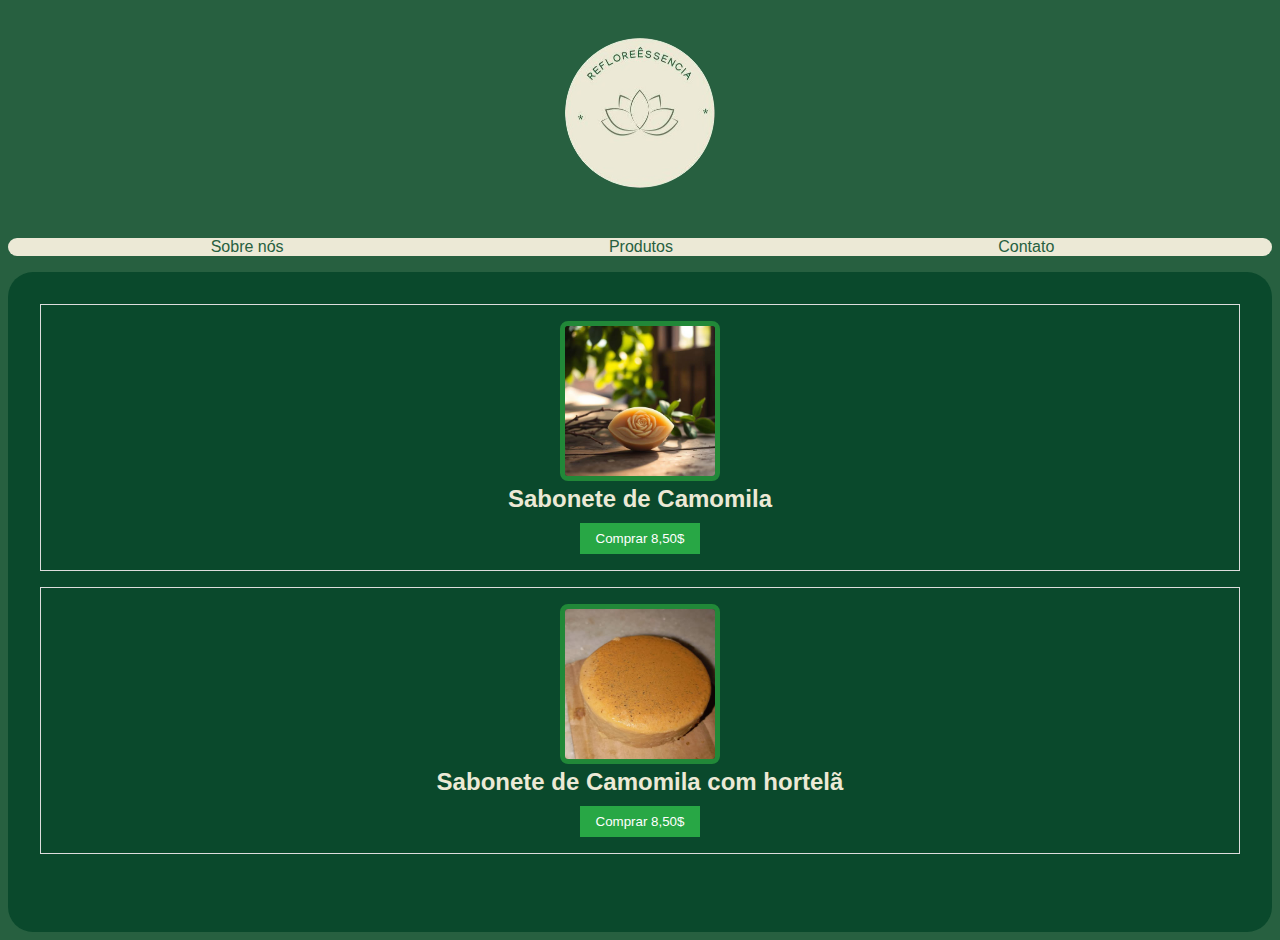
==== produtos.html @ fbf7b5c3 "Add files via upload" ====
<!DOCTYPE html>
<html lang="en">
<head>
    <meta charset="UTF-8">
    <meta name="viewport" content="width=device-width, initial-scale=1.0">
    <title>Refloreêssencia</title>
    <link rel="stylesheet" href="index.css">
</head>
<body>
    <header>
        <div class="center">
            <img src="./img/logo.jpg">
        </div>
    </header>

    <nav>
        <ul>
            <li>
                <a href="index.html">Sobre nós</a>
            </li>
            <li>
                <a href="produtos.html">Produtos</a>
            </li>
            <li>
                <a href="contato.html">Contato</a>
            </li>
        </ul>
    </nav>

    <div class="secondcolor">
        <div class="container">
            <div class="product">
                <div class="center">
                    <img src="./img/produto1.jpg" alt="Produto 1">                    
                </div>
                <h2>Sabonete de Camomila</h2>
                <button>Comprar 8,50$</button>
            </div>
            <div class="product">
                <div class="center">
                    <img src="./img/produto2.jpg" alt="Produto 2">                    
                </div>
                <h2>Sabonete de Camomila com hortelã</h2>
                <button>Comprar 8,50$</button>
            </div>
        </div>
    </div>
</body>
</html>
---- index.css ----
body {
    color: #ece9d6;
    background-color: #276040;
    font-family: Arial, Helvetica, sans-serif;
}

ul {
    display: flex;
    justify-content: space-around;
    list-style-type: none;
    align-items: center;
    padding-right: 55px;
}

a {
    color: #276040;
    text-decoration: none;
}

header img {
    padding-top: 30px;
    padding-bottom: 30px;
    width: 150px;
    height: 150px;
    border-radius: 50%;
}

.center {
    text-align: center;
}

h1 {
    display: flex;
    justify-content: center;
    padding-top: 50px;
    padding-bottom: 50px;
}

h2 {
    display: flex;
    justify-content: center;
    padding-bottom: 10px;
}

h3 {
    display: flex;
    justify-content: center;
}

p {
    display: flex;
    justify-content: center;
    text-align: center;
    padding: 1%;
    padding-right: 5%;
    padding-left: 5%;
}

nav {
    background-color: #ece9d6;
    border-radius: 25px;
    height: 20apx;
}

.secondcolor {
    background-color: rgb(10, 73, 44);
    padding-bottom: 30px;
    border-radius: 25px;
}

.container {
    text-align: center;
    padding: 2rem;
}

.product {
    border: 1px solid #ddd;
    padding: 1rem;
    margin-bottom: 1rem;
}

.product img {
    max-width: 100%;
    height: auto;
    border-radius: 5%;
}

.product h2 {
    display: flex;
    justify-content: center;
    margin: 0;
    font-size: 1.5rem;
}

.product p {
    display: flex;
    justify-content: center;
    margin: 0.5rem 0;
}

.product button {
    background-color: #28a745;
    color: white;
    border: none;
    padding: 0.5rem 1rem;
    cursor: pointer;
}

.product button:hover {
    background-color: #218838;
}

button {
    padding-left: 500px;
    text-align: center;
}

.product img {
    border: 5px solid #218838;
    width: 150px;
    height: 150px;
}

section img {
    padding-top: 30px;
    width: 50px;
    height: 50px;
}
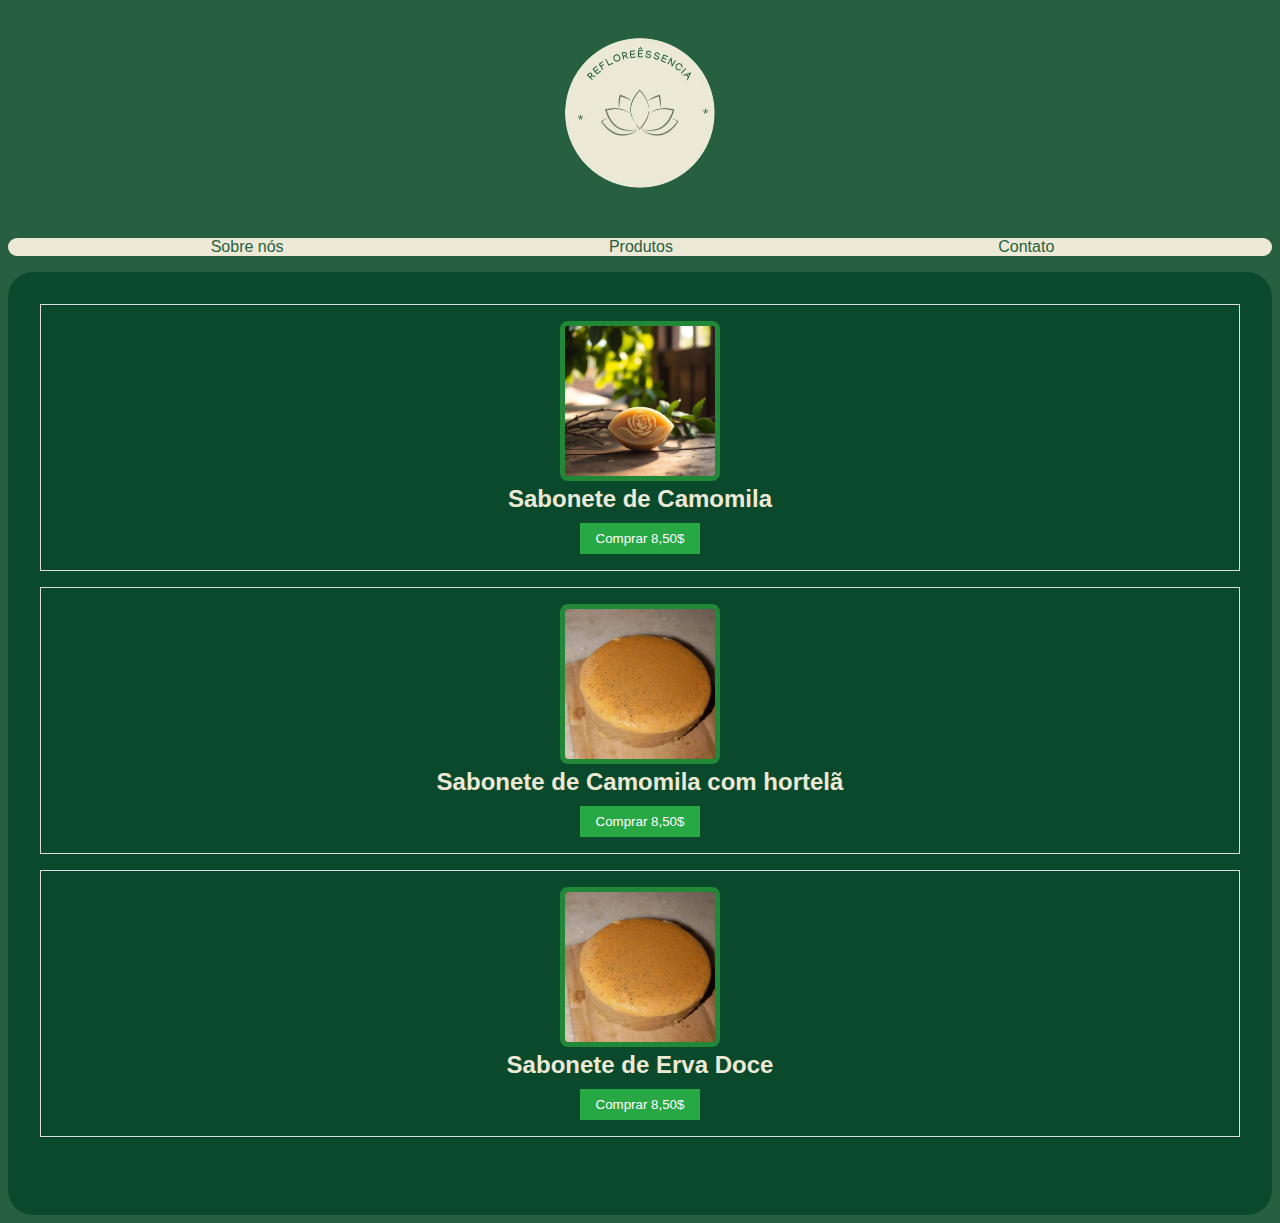
==== commit f4a80937: "Update produtos.html" ====
--- a/produtos.html
+++ b/produtos.html
@@ -43,7 +43,14 @@
                 <h2>Sabonete de Camomila com hortelã</h2>
                 <button>Comprar 8,50$</button>
             </div>
+            <div class="product">
+                <div class="center">
+                    <img src="./img/produto2.jpg" alt="Produto 3">                    
+                </div>
+                <h2>Sabonete de Erva Doce</h2>
+                <button>Comprar 8,50$</button>
+            </div>
         </div>
     </div>
 </body>
-</html>+</html>
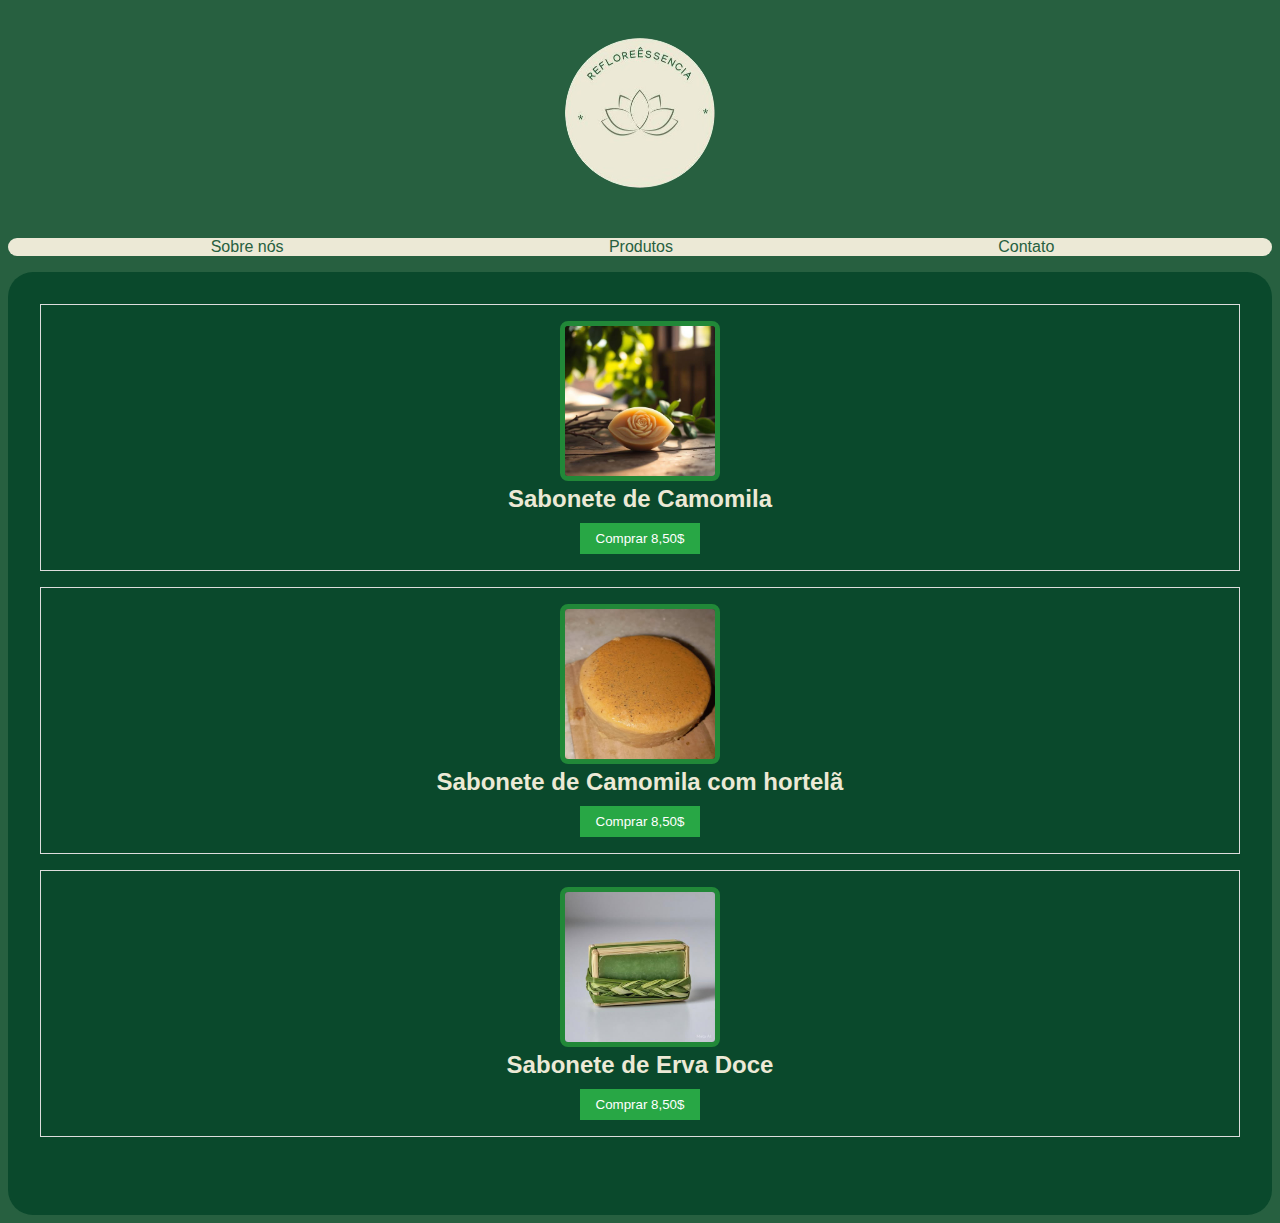
==== commit f2ed5876: "Update produtos.html" ====
--- a/produtos.html
+++ b/produtos.html
@@ -45,7 +45,7 @@
             </div>
             <div class="product">
                 <div class="center">
-                    <img src="./img/produto2.jpg" alt="Produto 3">                    
+                    <img src="./img/produto3.jpg" alt="Produto 3">                    
                 </div>
                 <h2>Sabonete de Erva Doce</h2>
                 <button>Comprar 8,50$</button>
